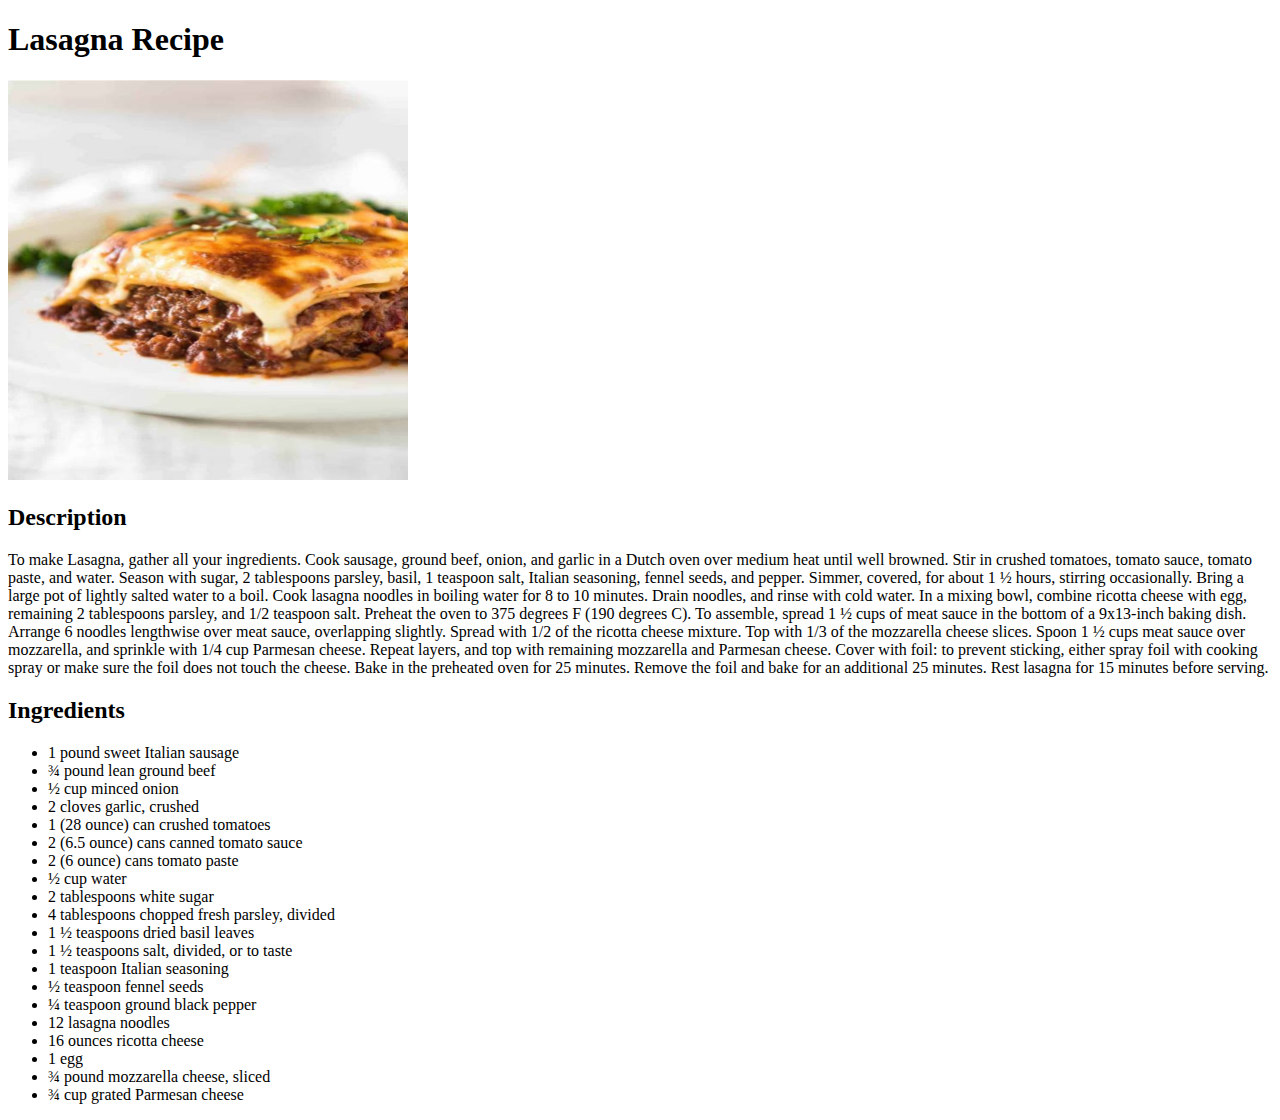
==== recipes/lasagna.html @ d757fc55 "Add initial project structure, recipe pages, and images" ====
<!DOCTYPE html>
<html lang="en">
<head>
    <meta charset="UTF-8">
    <meta name="viewport" content="width=device-width, initial-scale=1.0">
    <title>Lasagna</title>
</head>
<body>
    <h1>Lasagna Recipe</h1>
    <img src="../photos/lasagna.png" alt="Lasagna Recipe" height="400" width="400">
    <h2>Description</h2>
    <p>
        To make Lasagna, gather all your ingredients. Cook sausage, ground beef, onion, 
        and garlic in a Dutch oven over medium heat until well browned.
        Stir in crushed tomatoes, tomato sauce, tomato paste, and water. Season with sugar, 
        2 tablespoons parsley, basil, 1 teaspoon salt, Italian seasoning, fennel seeds, and pepper. 
        Simmer, covered, for about 1 ½ hours, stirring occasionally. Bring a large pot of lightly salted water to a boil. 
        Cook lasagna noodles in boiling water for 8 to 10 minutes. Drain noodles, and rinse with cold water.
        In a mixing bowl, combine ricotta cheese with egg, remaining 2 tablespoons parsley, and 1/2 teaspoon salt.
        Preheat the oven to 375 degrees F (190 degrees C).
        To assemble, spread 1 ½ cups of meat sauce in the bottom of a 9x13-inch baking dish. 
        Arrange 6 noodles lengthwise over meat sauce, overlapping slightly. Spread with 1/2 of the ricotta cheese mixture. 
        Top with 1/3 of the mozzarella cheese slices. Spoon 1 ½ cups meat sauce over mozzarella, and sprinkle with 1/4 cup Parmesan cheese.
        Repeat layers, and top with remaining mozzarella and Parmesan cheese. Cover with foil: to prevent sticking, either spray foil with 
        cooking spray or make sure the foil does not touch the cheese.
        Bake in the preheated oven for 25 minutes. Remove the foil and bake for an additional 25 minutes.
        Rest lasagna for 15 minutes before serving.
    </p>

    <h2>Ingredients</h2>

    <ul>
        <li>1 pound sweet Italian sausage</li>
        <li>¾ pound lean ground beef</li>
        <li>½ cup minced onion</li>
        <li>2 cloves garlic, crushed</li>
        <li>1 (28 ounce) can crushed tomatoes</li>
        <li>2 (6.5 ounce) cans canned tomato sauce</li>
        <li>2 (6 ounce) cans tomato paste</li>
        <li>½ cup water</li>
        <li>2 tablespoons white sugar</li>
        <li>4 tablespoons chopped fresh parsley, divided</li>
        <li>1 ½ teaspoons dried basil leaves</li>
        <li>1 ½ teaspoons salt, divided, or to taste</li>
        <li>1 teaspoon Italian seasoning</li>
        <li>½ teaspoon fennel seeds</li>
        <li>¼ teaspoon ground black pepper</li>
        <li>12 lasagna noodles</li>
        <li>16 ounces ricotta cheese</li>
        <li>1 egg</li>
        <li>¾ pound mozzarella cheese, sliced</li>
        <li>¾ cup grated Parmesan cheese</li>
    </ul>
</body>
</html>
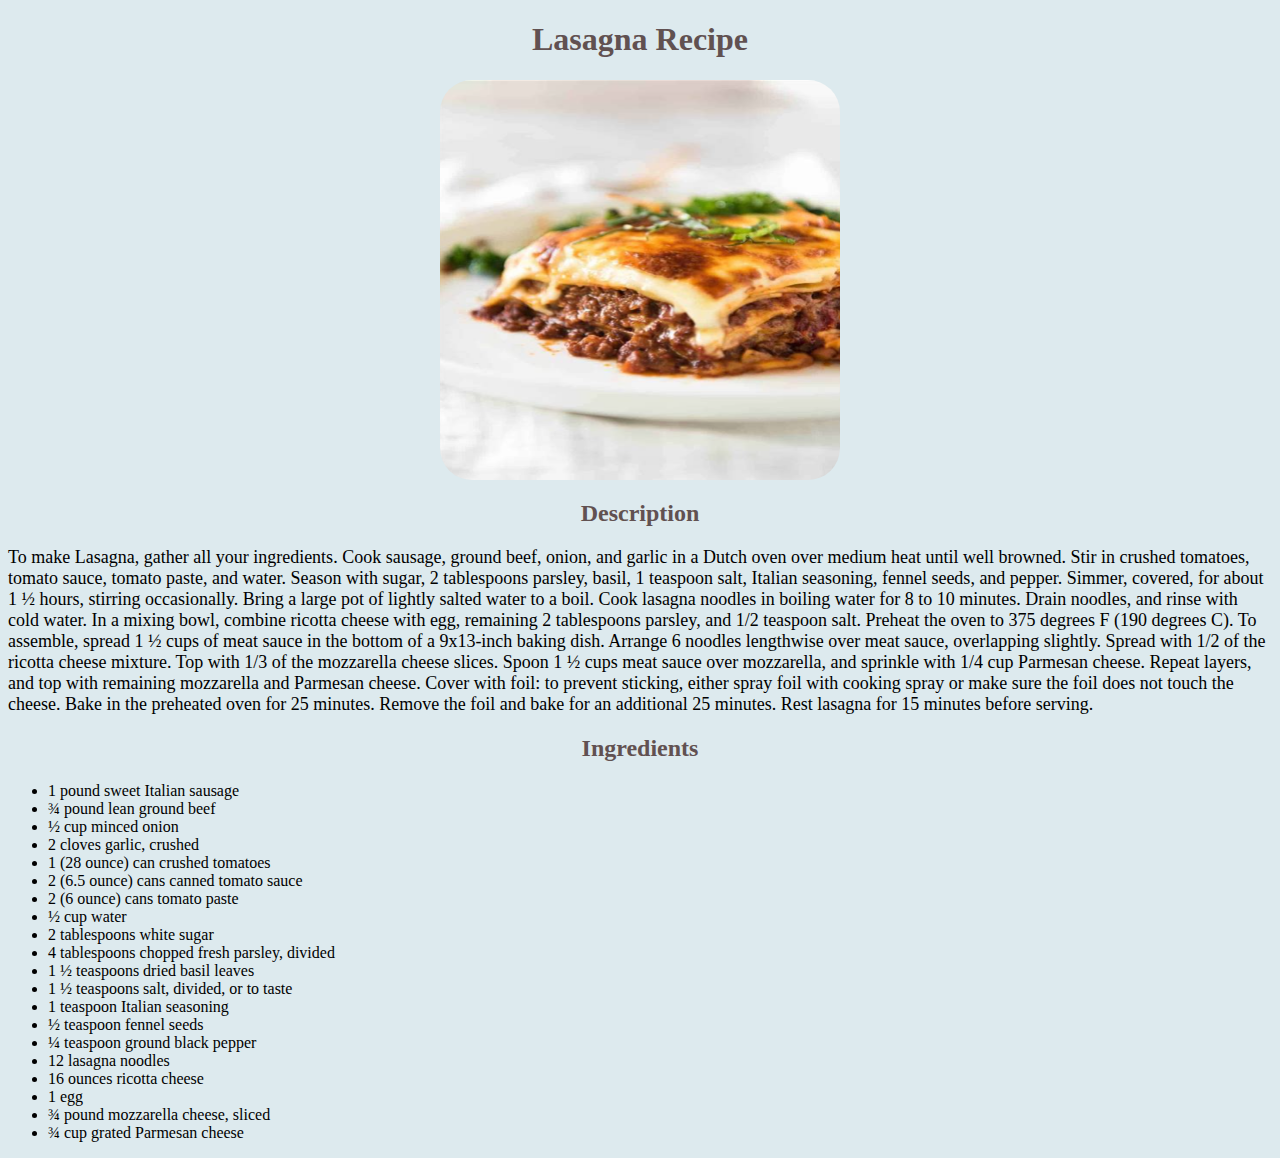
==== commit b43eb403: "Style with CSS" ====
--- a/recipes/lasagna.html
+++ b/recipes/lasagna.html
@@ -4,11 +4,12 @@
     <meta charset="UTF-8">
     <meta name="viewport" content="width=device-width, initial-scale=1.0">
     <title>Lasagna</title>
+    <link rel="stylesheet" href="../styles.css">
 </head>
 <body>
     <h1>Lasagna Recipe</h1>
-    <img src="../photos/lasagna.png" alt="Lasagna Recipe" height="400" width="400">
-    <h2>Description</h2>
+    <img class="img" src="../photos/lasagna.png" alt="Lasagna Recipe" height="400" width="400">
+    <h2 class="desc">Description</h2>
     <p>
         To make Lasagna, gather all your ingredients. Cook sausage, ground beef, onion, 
         and garlic in a Dutch oven over medium heat until well browned.
@@ -27,7 +28,7 @@
         Rest lasagna for 15 minutes before serving.
     </p>
 
-    <h2>Ingredients</h2>
+    <h2 class="ing">Ingredients</h2>
 
     <ul>
         <li>1 pound sweet Italian sausage</li>
--- a/styles.css
+++ b/styles.css
@@ -0,0 +1,30 @@
+* {
+    background-color: rgb(221, 234, 238);
+}
+
+.odin-recipes {
+    background-color: hsl(0, 33%, 89%);
+
+}
+
+h1 {
+    color: hsl(0, 7%, 51%);
+}
+
+.desc, .ing, h1 {
+    text-align: center;
+    color: hsl(0, 9%, 35%);
+}
+
+p {
+    text-align: left;
+    font-size: large;
+}
+
+.img {
+    display: block;
+    margin-left: auto;
+    margin-right: auto;
+    text-align: center;
+    border-radius: 2rem;
+}